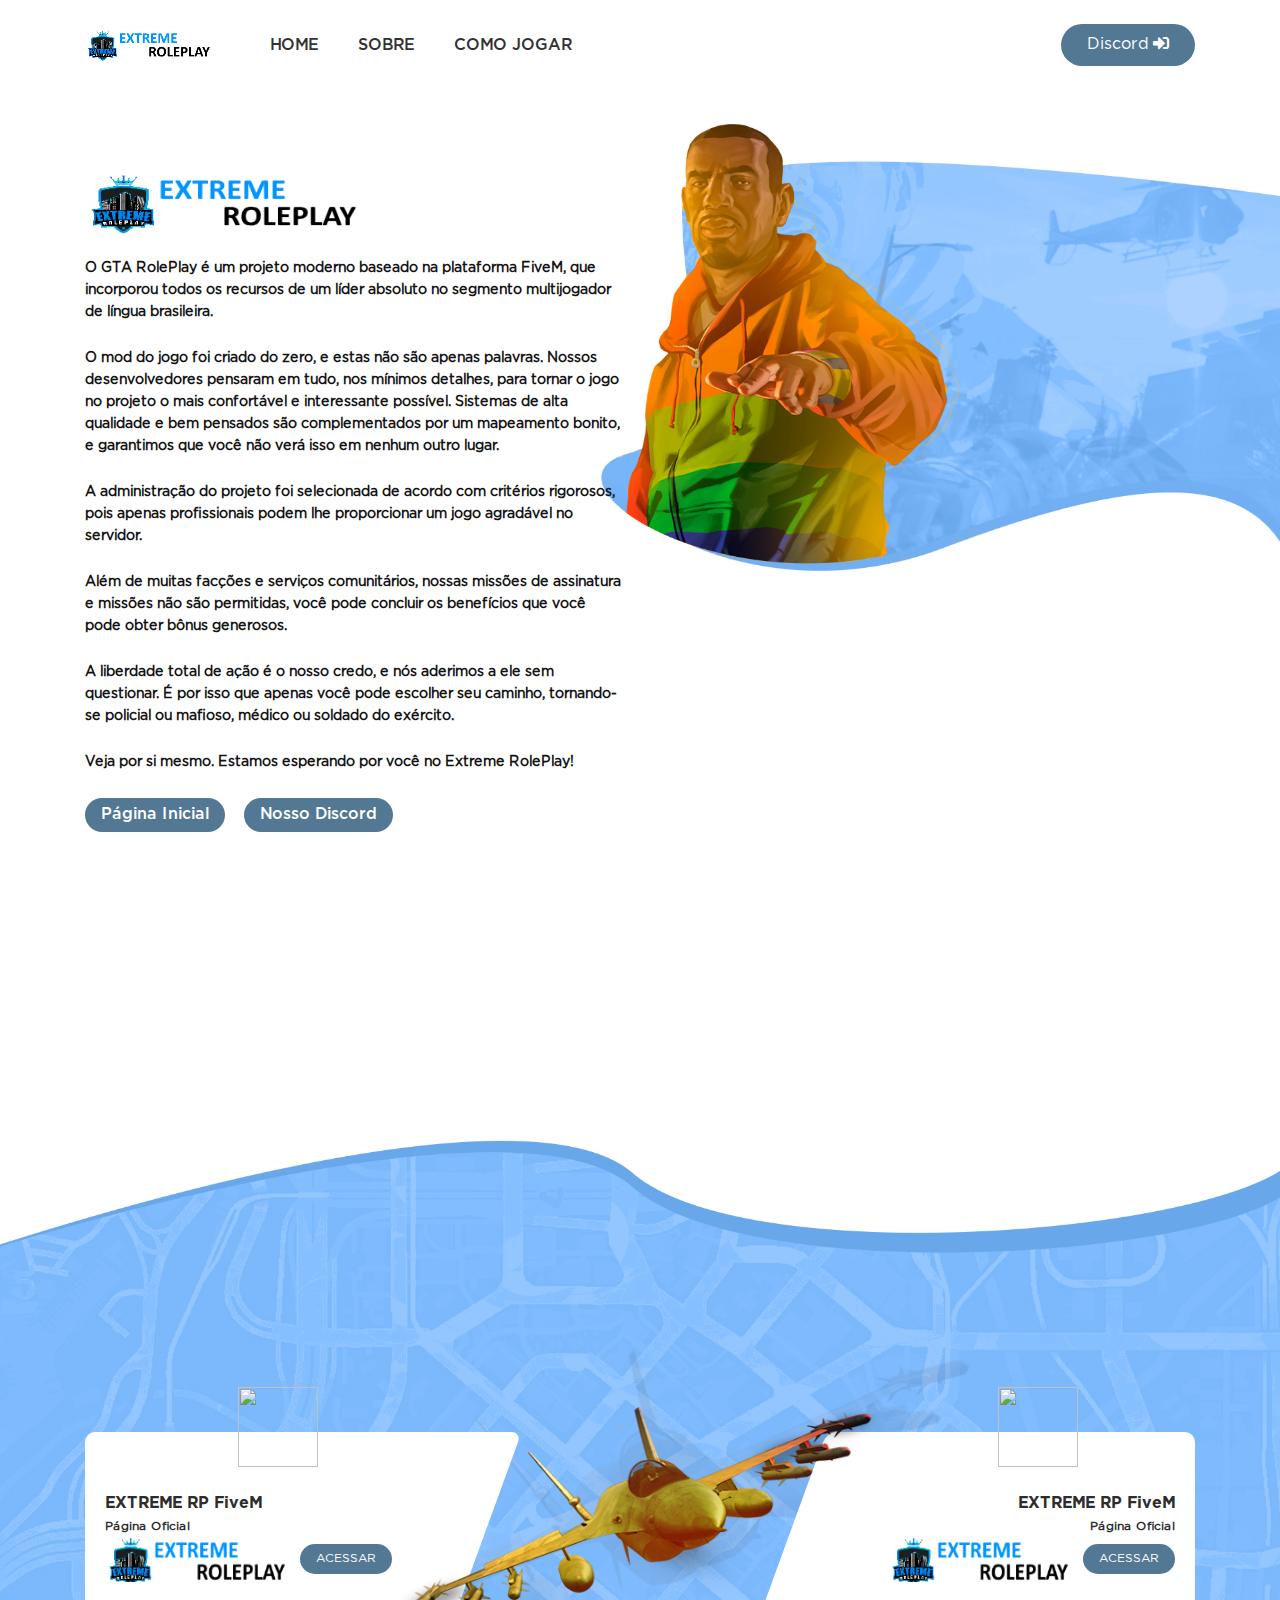
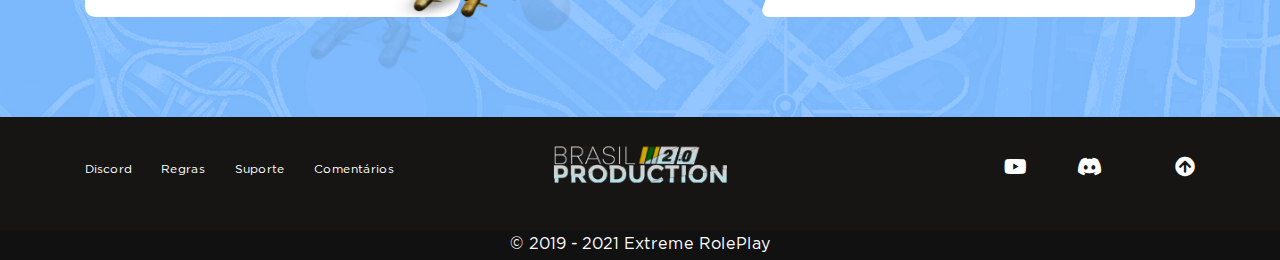
==== about.html @ 3ab57327 "upload arquivos" ====
﻿
<!doctype html>
<html>
<head>
    <meta http-equiv="content-type" content="text/html; charset=utf-8">
    <meta name="viewport" content="width=device-width, initial-scale=1.0">
    	<title>Extreme RP - Site</title>
	<link href="templates\extreme\favicon.ico" rel="shortcut icon" type="image/vnd.microsoft.icon">
	<link href="templates\extreme\css\bootstrap.min.css" rel="stylesheet" as="style" onload="this.rel='stylesheet'">
	<link href="templates\extreme\css\fonts.css" rel="stylesheet" as="style" onload="this.rel='stylesheet'">
	<link href="templates\extreme\css\animate.css" rel="stylesheet" as="style" onload="this.rel='stylesheet'">
	<link href="templates\extreme\css\jquery.fancybox.min.css" rel="stylesheet" as="style" onload="this.rel='stylesheet'">
	<link href="templates\extreme\css\main.css?r=3" rel="stylesheet" as="style" onload="this.rel='stylesheet'">
	<link href="https://use.fontawesome.com/releases/v5.7.2/css/all.css" rel="stylesheet" as="style" onload="this.rel='stylesheet'">
	<script src="templates\extreme\js\jquery-3.3.1.min.js" type="text/javascript"></script>
	<script src="templates\extreme\js\popper.min.js" type="text/javascript" async=""></script>
	<script src="templates\extreme\js\bootstrap.min.js" type="text/javascript" async=""></script>
	<script src="templates\extreme\js\paroller.min.js" type="text/javascript" async=""></script>
	<script src="templates\extreme\js\jquery.fancybox.min.js" type="text/javascript" async=""></script>
	<script src="templates\extreme\js\main.js" type="text/javascript" async=""></script>
    <script async="" src="https://www.googletagmanager.com/gtag/js?id=UA-58652497-3"></script>
    <script>
        window.dataLayer = window.dataLayer || [];
        function gtag(){dataLayer.push(arguments);}
        gtag('js', new Date());
        gtag('config', 'UA-58652497-3');
    </script>
    <script type="text/javascript">
        (function(m,e,t,r,i,k,a){m[i]=m[i]||function(){(m[i].a=m[i].a||[]).push(arguments)};
        m[i].l=1*new Date();k=e.createElement(t),a=e.getElementsByTagName(t)[0],k.async=1,k.src=r,a.parentNode.insertBefore(k,a)})
        (window, document, "script", "https://mc.yandex.ru/metrika/tag.js", "ym");

        ym(52975645, "init", {
                clickmap:true,
                trackLinks:true,
                accurateTrackBounce:true,
                webvisor:true
        });
    </script>
    <meta http-equiv="X-UA-Compatible" content="IE=Edge">
 
</head>
<body>
<noscript><div><img src="https://mc.yandex.ru/watch/52975645" style="position:absolute; left:-9999px;" alt=""></div></noscript>
<a id="upToTopButton" title="Вверх"><i id="upToTopArrow" class="fas fa-arrow-up"></i></a>
<nav class="navbar navbar-static-top navbar-expand-lg mt-md-3">
        <div class="container">
            <a class="navbar-brand" href="index.html">
                <img src="templates\extreme\images\logo.png">
            </a>
            <button class="navbar-toggler" type="button" data-toggle="collapse" data-target="#navbarMenu" aria-controls="navbarMenu" aria-expanded="false" aria-label="Toggle navigation"></button>
            <div class="collapse navbar-collapse" id="navbarMenu">
                <ul class="navbar-nav mr-auto">
                    <li class="nav-item header-item"><a class="header-link" href="index.html">HOME</a></li>
                   
                    <li class="nav-item header-item"><a class="header-link" href="about.html">SOBRE</a></li>
                    <li class="nav-item header-item"><a class="header-link" href="index.html#startPlayBlock">COMO JOGAR</a></li>
         
                                    </ul>
                                    <div class="ml-auto">
                        <a class="btn btn_blue" href="https://discord.gg/bhEjg9t">Discord <i class="fas fa-sign-in-alt"></i></a> 
            </div>
        </div>
    </nav>
    
 

    
    <div class="item-page" itemscope="" itemtype="https://schema.org/Article">
	<meta itemprop="inLanguage" content="pt-BR">
	
		
						
		
	
	
		
									<div itemprop="articleBody">
		<div class="about__container">
<div class="animated wow bounceInRight about__img"></div>
<div class="container">
<div class="row">
<div class="col-12"><img class="about__logo" src="templates\extreme\images\logo_big.png"></div>
</div>
<div class="row mt-4">
<div class="col-12 col-sm-8 col-md-6">
<div class="about__text">O GTA RolePlay é um projeto moderno baseado na plataforma FiveM, que incorporou todos os recursos de um líder absoluto no segmento multijogador de língua brasileira.</div>
<div class="about__text mt-4">O mod do jogo foi criado do zero, e estas não são apenas palavras. Nossos desenvolvedores pensaram em tudo, nos mínimos detalhes, para tornar o jogo no projeto o mais confortável e interessante possível. Sistemas de alta qualidade e bem pensados ​​são complementados por um mapeamento bonito, e garantimos que você não verá isso em nenhum outro lugar.</div>
<div class="about__text mt-4">A administração do projeto foi selecionada de acordo com critérios rigorosos, pois apenas profissionais podem lhe proporcionar um jogo agradável no servidor.</div>
<div class="about__text mt-4">Além de muitas facções e serviços comunitários, nossas missões de assinatura e missões não são permitidas, você pode concluir os benefícios que você pode obter bônus generosos.</div>
<div class="about__text mt-4">A liberdade total de ação é o nosso credo, e nós aderimos a ele sem questionar. É por isso que apenas você pode escolher seu caminho, tornando-se policial ou mafioso, médico ou soldado do exército.</div>
<div class="about__text mt-4">Veja por si mesmo. Estamos esperando por você no Extreme RolePlay!</div>
</div>
</div>
<div class="row mt-4">
<div class="col-12">
<div class="btn_block"><a href="index.html" class="btn btn_slim btn_blue btn_about">Página Inicial</a> <a href="https://discord.gg/bhEjg9t" class="btn btn_slim btn_blue btn_about">Nosso Discord</a></div>
</div>
</div>
</div>
</div>	</div>

	
							</div>


    
 

    <div class="social__container">
        <div class="container">
            <div class="social__content">
                <div class="row social__row">
                    <div class="col-12 col-sm-6 col-md-5 col-lg-4">
                        <div class="social__block border_top-bottom-right">
                            <div class="social__header">
                                <img class="social__header__image" src="templates\extreme\images\social_header.png">
                            </div>
                            <div class="social__block__content">
                                <div class="text-left social__text_header">EXTREME RP FiveM</div>
                                <div class="text-left social__text_desc">Página Oficial</div>
                                <div class="social__footer__block">
                                    <div class="social__people"></div>
                                    <a href="https://www.facebook.com/extremeRoleplay" target="_blank" class="btn btn_social btn_blue text-upper">ACESSAR</a>
                                </div>
                            </div>
                        </div>
                    </div>
                    <div class="col-12 col-sm-6 offset-md-2 col-md-5 offset-lg-4 col-lg-4">
                        <div class="social__block border_bottom-top-left">
                            <div class="social__header">
                                <img class="social__header__image" src="templates\extreme\images\social_header.png">
                            </div>
                            <div class="social__block__content">
                                <div class="text-right social__text_header">EXTREME RP FiveM</div>
                                <div class="text-right social__text_desc">Página Oficial</div>
                                <div class="social__footer__block right">
                                    <div class="social__people"></div>
                                    <a href="https://www.facebook.com/extremeRoleplay" target="_blank" class="btn btn_social btn_blue text-upper">ACESSAR</a>
                                </div>
                            </div>
                        </div>
                    </div>
                </div>
            </div>
        </div>
    </div>

 

    <footer>
        <div class="footer__container container">
            <div class="row align-items-center">
                <div class="col-12 col-md-4 text-center text-md-left">
                    <a href="https://discord.gg/bhEjg9t" target="_blank"  class="footer-link">Discord</a>
                    <a href="https://discord.gg/bhEjg9t" target="_blank" class="footer-link">Regras</a>
                    <a href="https://discord.gg/bhEjg9t" target="_blank" class="footer-link">Suporte</a>
                    <a href="https://discord.gg/bhEjg9t" target="_blank" class="footer-link">Comentários</a>
                </div>
                <div class="col-12 mt-2 mt-md-0 mb-2 mb-mt-0 col-md-4 d-flex justify-content-center">
                    <img class="footer__logo" src="templates\extreme\images\footer_logo.png">
                </div>
                <div class="col-12 col-md-4 text-center text-md-right">
               
                    <a href="" target="_blank" class="footer-link footer-link-ico"><i class="fab fa-youtube"></i></a>
                    <a href="" target="_blank" class="footer-link footer-link-ico"><i class="fab fa-discord"></i></a>
                    <a class="footer-link footer-link-ico ml-4 up_button"><i class="up_button_ico fas fa-arrow-circle-up"></i></a>
                </div>
                <div class="col-12 text-center">
                    <ul class="footer-muted-link-block">
                    
                    </ul>
                </div>
            </div>
        </div>
        <div class="footer__copyright__container">© 2019 - 2021 Extreme RolePlay</div>
    </footer>

    <!-- End Footer. -->
</body>
</html>
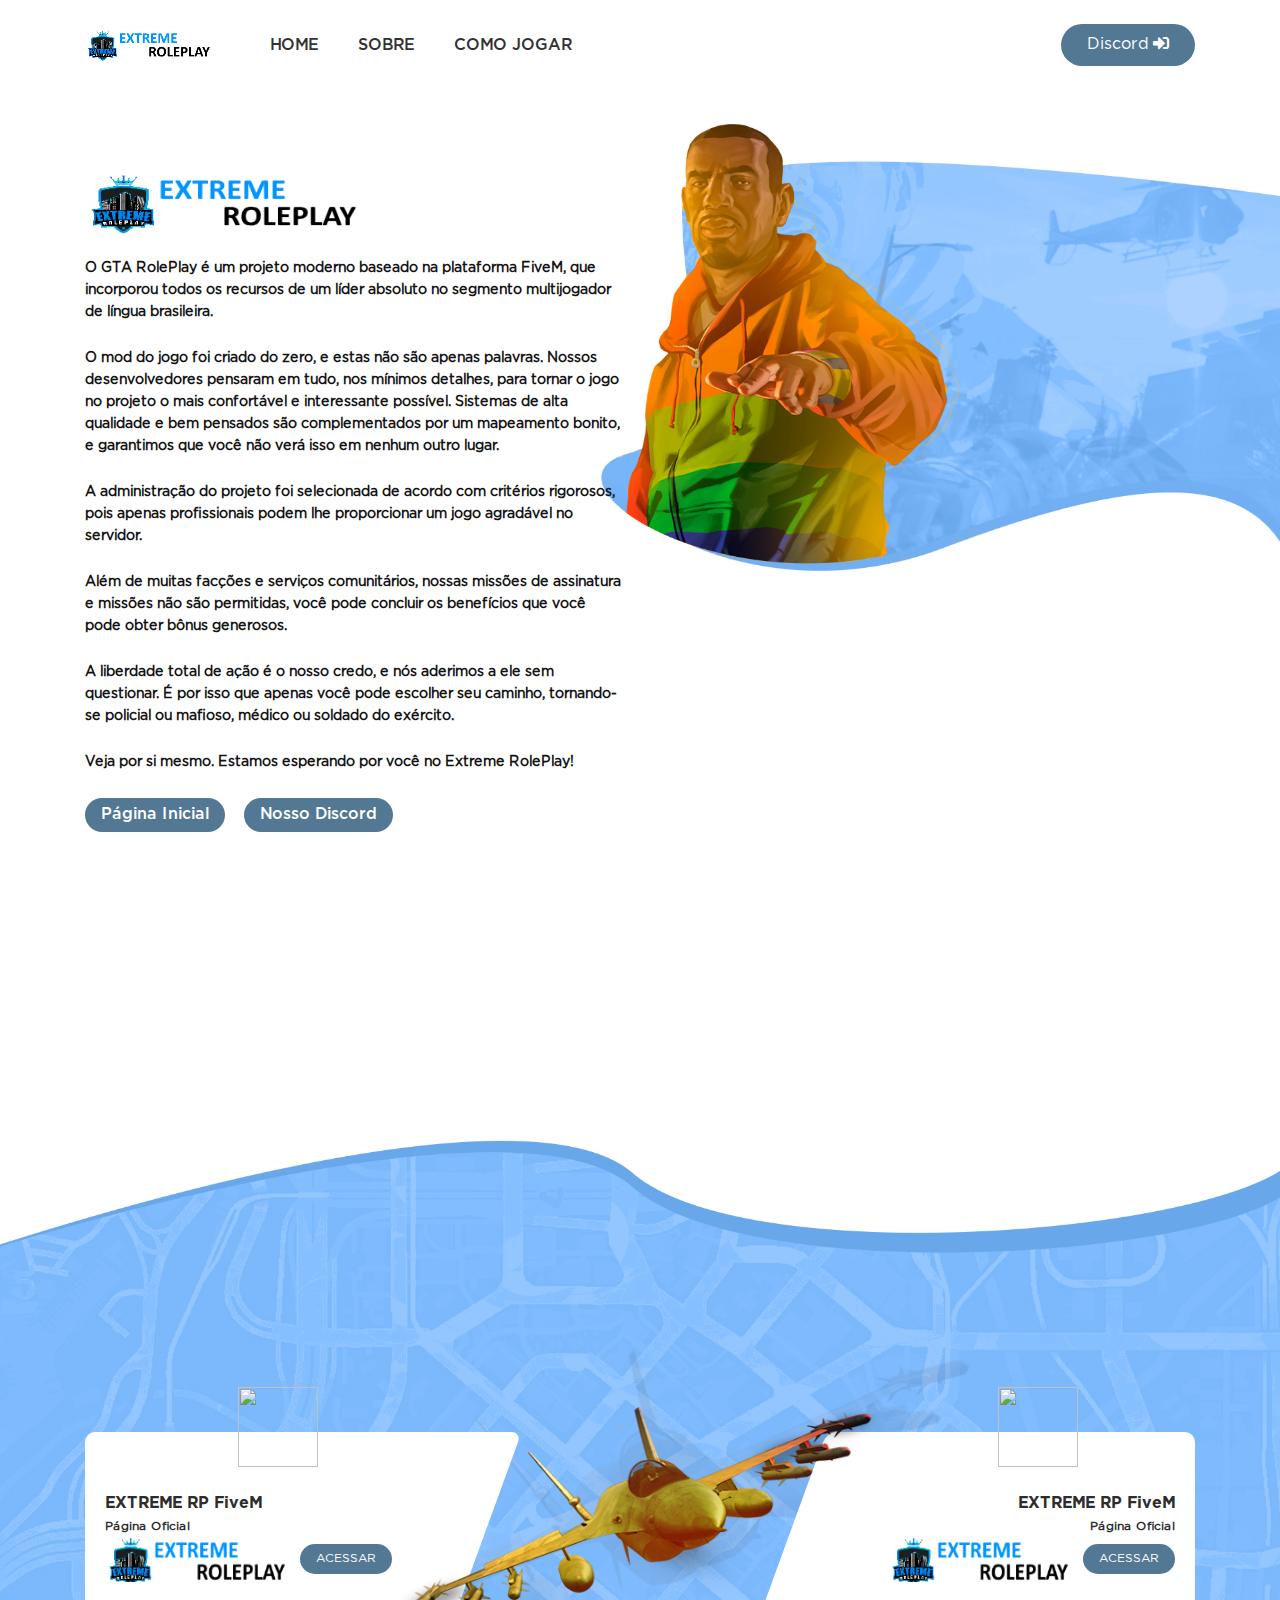
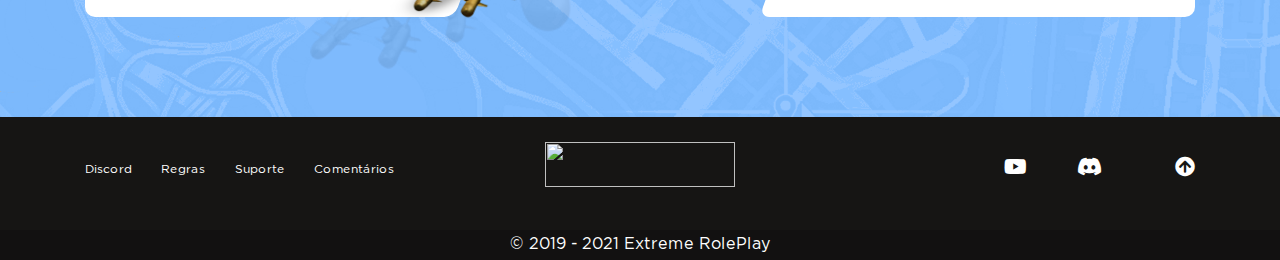
==== commit 61d5855b: "Update about.html" ====
--- a/about.html
+++ b/about.html
@@ -121,7 +121,7 @@
                                 <div class="text-left social__text_desc">Página Oficial</div>
                                 <div class="social__footer__block">
                                     <div class="social__people"></div>
-                                    <a href="https://www.facebook.com/extremeRoleplay" target="_blank" class="btn btn_social btn_blue text-upper">ACESSAR</a>
+                                    <a href="discord.gg/9K34w4N" target="_blank" class="btn btn_social btn_blue text-upper">ACESSAR</a>
                                 </div>
                             </div>
                         </div>
@@ -136,7 +136,7 @@
                                 <div class="text-right social__text_desc">Página Oficial</div>
                                 <div class="social__footer__block right">
                                     <div class="social__people"></div>
-                                    <a href="https://www.facebook.com/extremeRoleplay" target="_blank" class="btn btn_social btn_blue text-upper">ACESSAR</a>
+                                    <a href="discord.gg/9K34w4N" target="_blank" class="btn btn_social btn_blue text-upper">ACESSAR</a>
                                 </div>
                             </div>
                         </div>
@@ -178,4 +178,4 @@
 
     <!-- End Footer. -->
 </body>
-</html>+</html>
